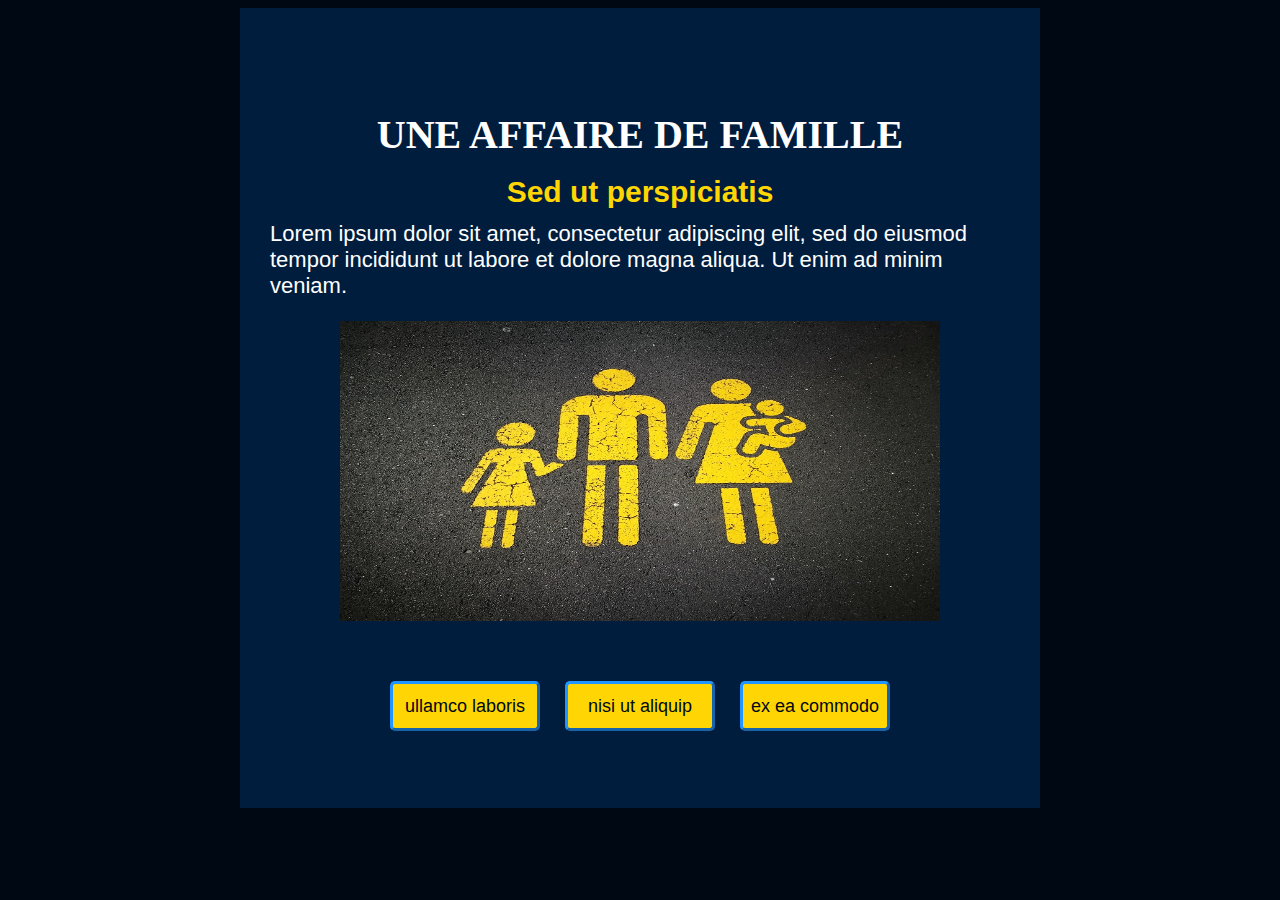
==== index.html @ 579ac046 "changement read.me" ====
<!DOCTYPE html>
<html lang="fr">
<head>
<meta charset="UTF-8">
<meta name="viewport" content="width=device-width, initial-scale=1.0">
<title>Mise en page</title>
<link rel="stylesheet" type="text/css" href="style.css"/>
<script defer src="script.js"></script>
</head>
<body>
<div class="game">
    <div class= "logo">
        <h1>UNE AFFAIRE DE FAMILLE</h1>
    </div>
    <div class= "chapitre1">
        <h1>Sed ut perspiciatis</h1>
    </div>
    <div class= "texte">
        <p>Lorem ipsum dolor sit amet, consectetur adipiscing elit,
         sed do eiusmod tempor incididunt ut labore et dolore magna aliqua.
        Ut enim ad minim veniam.</p> <img src="assets/famille.jpeg" style="display:block;" class="center" width="600px" height="300px">
    </div>
    <div class="buttons">
        <div class= "options">
        <button class="btn btn-1">ullamco laboris</button>
        <button class="btn btn-2">nisi ut aliquip</button>
        <button class="btn btn-3">ex ea commodo</button>
      </div>
</div>
</div>
</body>
</html>
---- style.css ----
body{
background-color: #000814;
display:flex;
justify-content: center;
align-items: center;
}

.game{
background-color: #001d3d ;
width:800px;
height:800px;
display:flex;
flex-direction: column;
justify-content:center;
align-items:center;
}

.logo{
text-align: center;
font-family:'Luckiest Guy',cursive;
color:white;
font-size: 20px;
}

.chapitre1{
font-family:'Pragati Narrow', sans-serif;
color:#ffd604;
font-size: 15px;
margin:-30px;
}

.texte{
font-family:'Pragati Narrow', sans-serif;
color:white;
font-size: 22px;
padding-bottom:20px;
margin-bottom:40px;
padding-right:30px;
padding-left:30px;
}

.center{
display:block;
margin-left:auto;
margin-right:auto;
    
}

.options{
display: flex;
width:500px;
height:50px;
}

.buttons .options{
justify-content: space-between;
}

.btn-1,
.btn-2,
.btn-3{
width:150px;
background-color:#ffd604;
border-radius: 5px;
color:#000814;
font-family:'Pragati Narrow', sans-serif;
font-size:18px;
border-color:#2395ff ;
border-width: 3px;
padding:5px;
}
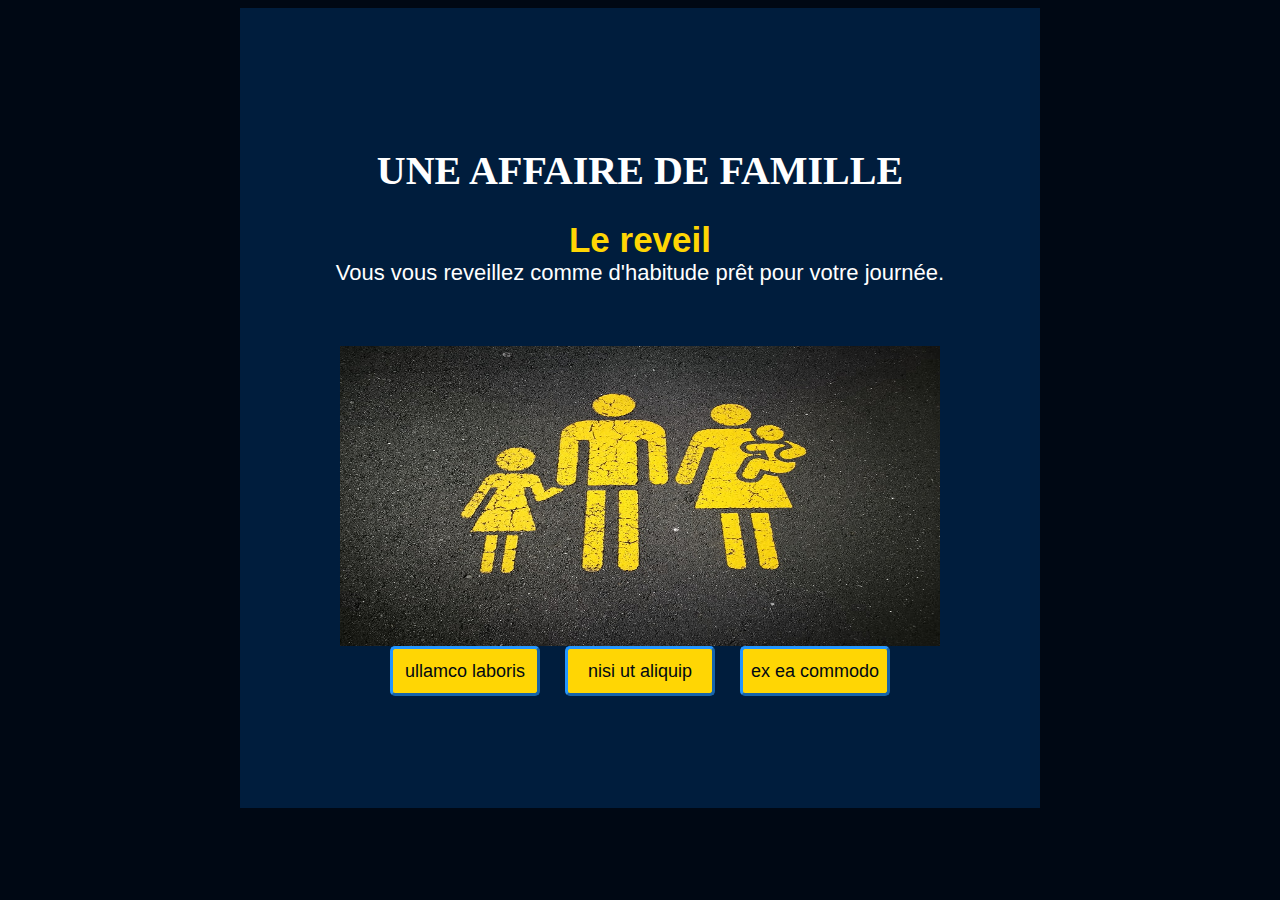
==== commit a6a3f26c: "Affichage des chapitres" ====
--- a/index.html
+++ b/index.html
@@ -18,9 +18,11 @@
     <div class= "texte">
         <p>Lorem ipsum dolor sit amet, consectetur adipiscing elit,
          sed do eiusmod tempor incididunt ut labore et dolore magna aliqua.
-        Ut enim ad minim veniam.</p> <img src="assets/famille.jpeg" style="display:block;" class="center" width="600px" height="300px">
+        Ut enim ad minim veniam.</p> 
     </div>
-    <div class="buttons">
+    <div class= "img"> <img src="assets/famille.jpeg" style="display:block;" class="center" width="600px" height="300px">
+    </div>
+        <div class="buttons">
         <div class= "options">
         <button class="btn btn-1">ullamco laboris</button>
         <button class="btn btn-2">nisi ut aliquip</button>
--- a/style.css
+++ b/style.css
@@ -25,8 +25,8 @@
 .chapitre1{
 font-family:'Pragati Narrow', sans-serif;
 color:#ffd604;
-font-size: 15px;
-margin:-30px;
+font-size: 35px;
+font-weight: bold;
 }
 
 .texte{
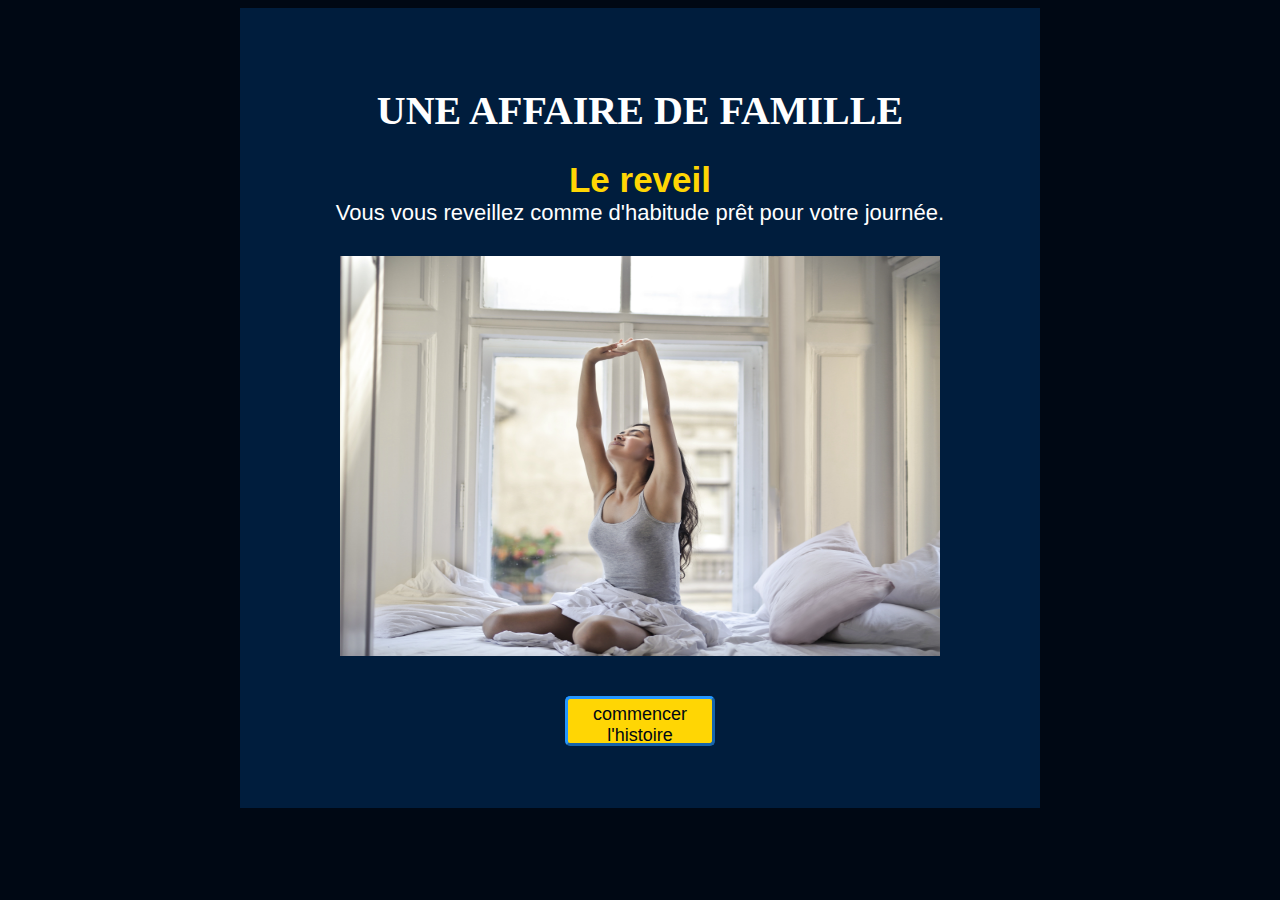
==== commit a93f3cfe: "affichage des chapitres suite" ====
--- a/index.html
+++ b/index.html
@@ -20,13 +20,12 @@
          sed do eiusmod tempor incididunt ut labore et dolore magna aliqua.
         Ut enim ad minim veniam.</p> 
     </div>
-    <div class= "img"> <img src="assets/famille.jpeg" style="display:block;" class="center" width="600px" height="300px">
+    <div class= "img">
+    <img src="assets/famille.jpeg">
     </div>
         <div class="buttons">
         <div class= "options">
-        <button class="btn btn-1">ullamco laboris</button>
-        <button class="btn btn-2">nisi ut aliquip</button>
-        <button class="btn btn-3">ex ea commodo</button>
+        <button class="btn btn-1" onclick="options()">commencer l'histoire</button>
       </div>
 </div>
 </div>
--- a/style.css
+++ b/style.css
@@ -33,8 +33,6 @@
 font-family:'Pragati Narrow', sans-serif;
 color:white;
 font-size: 22px;
-padding-bottom:20px;
-margin-bottom:40px;
 padding-right:30px;
 padding-left:30px;
 }
@@ -51,9 +49,19 @@
 width:500px;
 height:50px;
 }
-
+img{
+    display:flex;
+    justify-content: center;
+    align-items: center;
+    width:600px;
+    height:400px;
+    padding-bottom:30px;
+    padding-top: 30px;
+    
+}
 .buttons .options{
-justify-content: space-between;
+justify-content:center;
+padding:10px;
 }
 
 .btn-1,
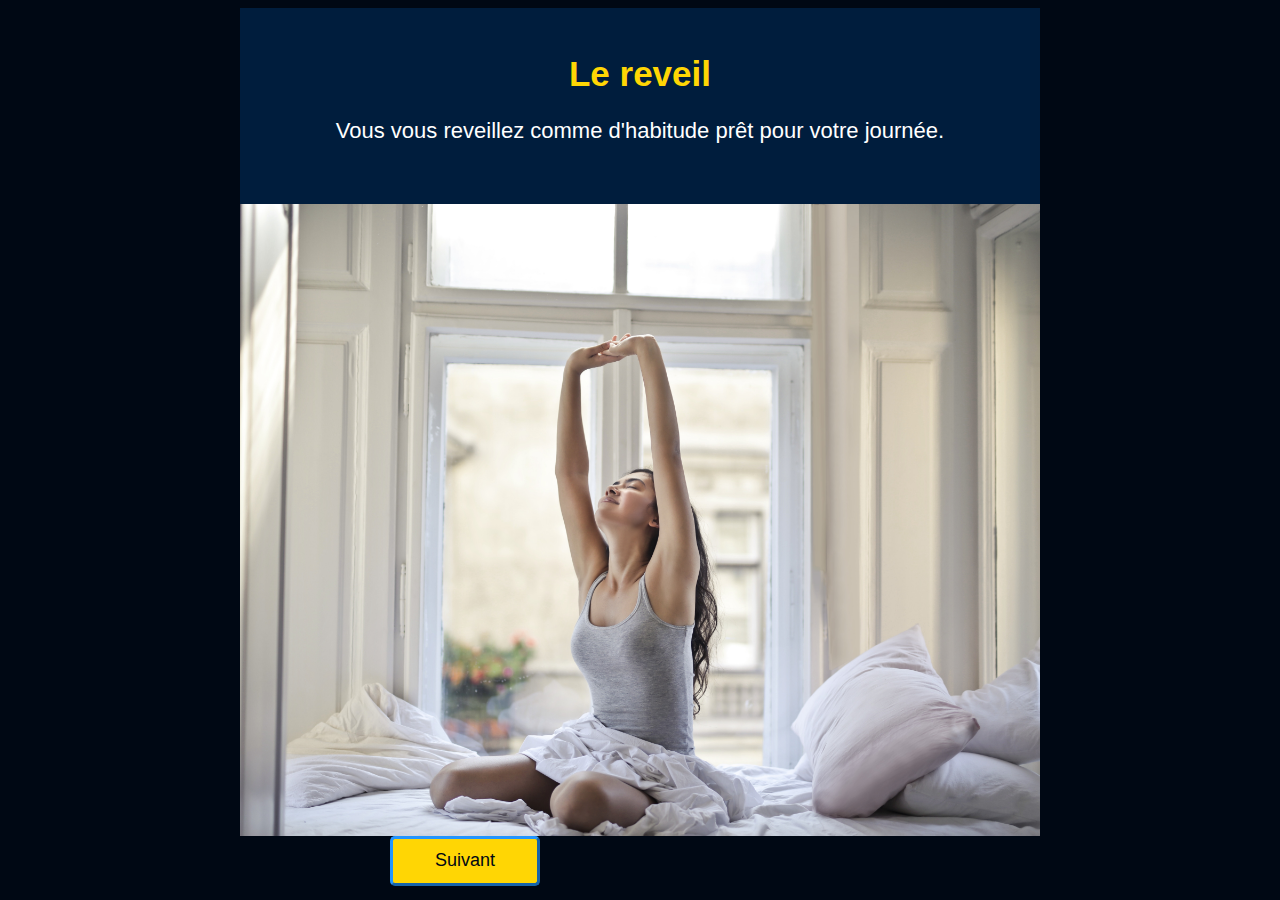
==== commit 95f25229: "fixes" ====
--- a/index.html
+++ b/index.html
@@ -1,33 +1,39 @@
 <!DOCTYPE html>
 <html lang="fr">
-<head>
-<meta charset="UTF-8">
-<meta name="viewport" content="width=device-width, initial-scale=1.0">
-<title>Mise en page</title>
-<link rel="stylesheet" type="text/css" href="style.css"/>
-<script defer src="script.js"></script>
-</head>
-<body>
-<div class="game">
-    <div class= "logo">
+  <head>
+    <meta charset="UTF-8" />
+    <meta name="viewport" content="width=device-width, initial-scale=1.0" />
+    <title>Mise en page</title>
+    <link rel="stylesheet" type="text/css" href="style.css" />
+    <script defer src="script.js"></script>
+  </head>
+  <body>
+    <div class="game">
+      <div class="logo">
         <h1>UNE AFFAIRE DE FAMILLE</h1>
+      </div>
+      
+      <h1 class="chapitre1">Sed ut perspiciatis</h1>
+
+      <div class="texte">
+        <p>
+          Lorem ipsum dolor sit amet, consectetur adipiscing elit, sed do
+          eiusmod tempor incididunt ut labore et dolore magna aliqua. Ut enim ad
+          minim veniam.
+        </p>
+      </div>
+
+      <div class="img">
+        <img src="assets/famille.jpeg" class="center" />
+      </div>
+
+      <div class="buttons">
+        <div class="options">
+          <button class="btn btn-1">ullamco laboris</button>
+          <button class="btn btn-2">nisi ut aliquip</button>
+          <button class="btn btn-3">ex ea commodo</button>
+        </div>
+      </div>
     </div>
-    <div class= "chapitre1">
-        <h1>Sed ut perspiciatis</h1>
-    </div>
-    <div class= "texte">
-        <p>Lorem ipsum dolor sit amet, consectetur adipiscing elit,
-         sed do eiusmod tempor incididunt ut labore et dolore magna aliqua.
-        Ut enim ad minim veniam.</p> 
-    </div>
-    <div class= "img">
-    <img src="assets/famille.jpeg">
-    </div>
-        <div class="buttons">
-        <div class= "options">
-        <button class="btn btn-1" onclick="options()">commencer l'histoire</button>
-      </div>
-</div>
-</div>
-</body>
-</html>+  </body>
+</html>
--- a/style.css
+++ b/style.css
@@ -1,80 +1,70 @@
-body{
-background-color: #000814;
-display:flex;
-justify-content: center;
-align-items: center;
+body {
+  background-color: #000814;
+  display: flex;
+  justify-content: center;
+  align-items: center;
 }
 
-.game{
-background-color: #001d3d ;
-width:800px;
-height:800px;
-display:flex;
-flex-direction: column;
-justify-content:center;
-align-items:center;
+.game {
+  background-color: #001d3d;
+  width: 800px;
+  height: 800px;
+  display: flex;
+  flex-direction: column;
+  justify-content: center;
+  align-items: center;
 }
 
-.logo{
-text-align: center;
-font-family:'Luckiest Guy',cursive;
-color:white;
-font-size: 20px;
+.logo {
+  text-align: center;
+  font-family: "Luckiest Guy", cursive;
+  color: white;
+  font-size: 20px;
 }
 
-.chapitre1{
-font-family:'Pragati Narrow', sans-serif;
-color:#ffd604;
-font-size: 35px;
-font-weight: bold;
+.chapitre1 {
+  font-family: "Pragati Narrow", sans-serif;
+  color: #ffd604;
+  font-size: 35px;
+  font-weight: bold;
 }
 
-.texte{
-font-family:'Pragati Narrow', sans-serif;
-color:white;
-font-size: 22px;
-padding-right:30px;
-padding-left:30px;
+.texte {
+  font-family: "Pragati Narrow", sans-serif;
+  color: white;
+  font-size: 22px;
+  padding-bottom: 20px;
+  margin-bottom: 40px;
+  padding-right: 30px;
+  padding-left: 30px;
 }
 
-.center{
-display:block;
-margin-left:auto;
-margin-right:auto;
-    
+.center {
+  display: block;
+  width: 100%;
+  height: auto;
+  margin-left: auto;
+  margin-right: auto;
 }
 
-.options{
-display: flex;
-width:500px;
-height:50px;
-}
-img{
-    display:flex;
-    justify-content: center;
-    align-items: center;
-    width:600px;
-    height:400px;
-    padding-bottom:30px;
-    padding-top: 30px;
-    
-}
-.buttons .options{
-justify-content:center;
-padding:10px;
+.options {
+  display: flex;
+  width: 500px;
+  height: 50px;
 }
 
-.btn-1,
-.btn-2,
-.btn-3{
-width:150px;
-background-color:#ffd604;
-border-radius: 5px;
-color:#000814;
-font-family:'Pragati Narrow', sans-serif;
-font-size:18px;
-border-color:#2395ff ;
-border-width: 3px;
-padding:5px;
+.buttons .options {
+  justify-content: space-between;
 }
 
+.btn {
+  width: 150px;
+  background-color: #ffd604;
+  border-radius: 5px;
+  color: #000814;
+  font-family: "Pragati Narrow", sans-serif;
+  font-size: 18px;
+  border-color: #2395ff;
+  border-width: 3px;
+  padding: 5px;
+}
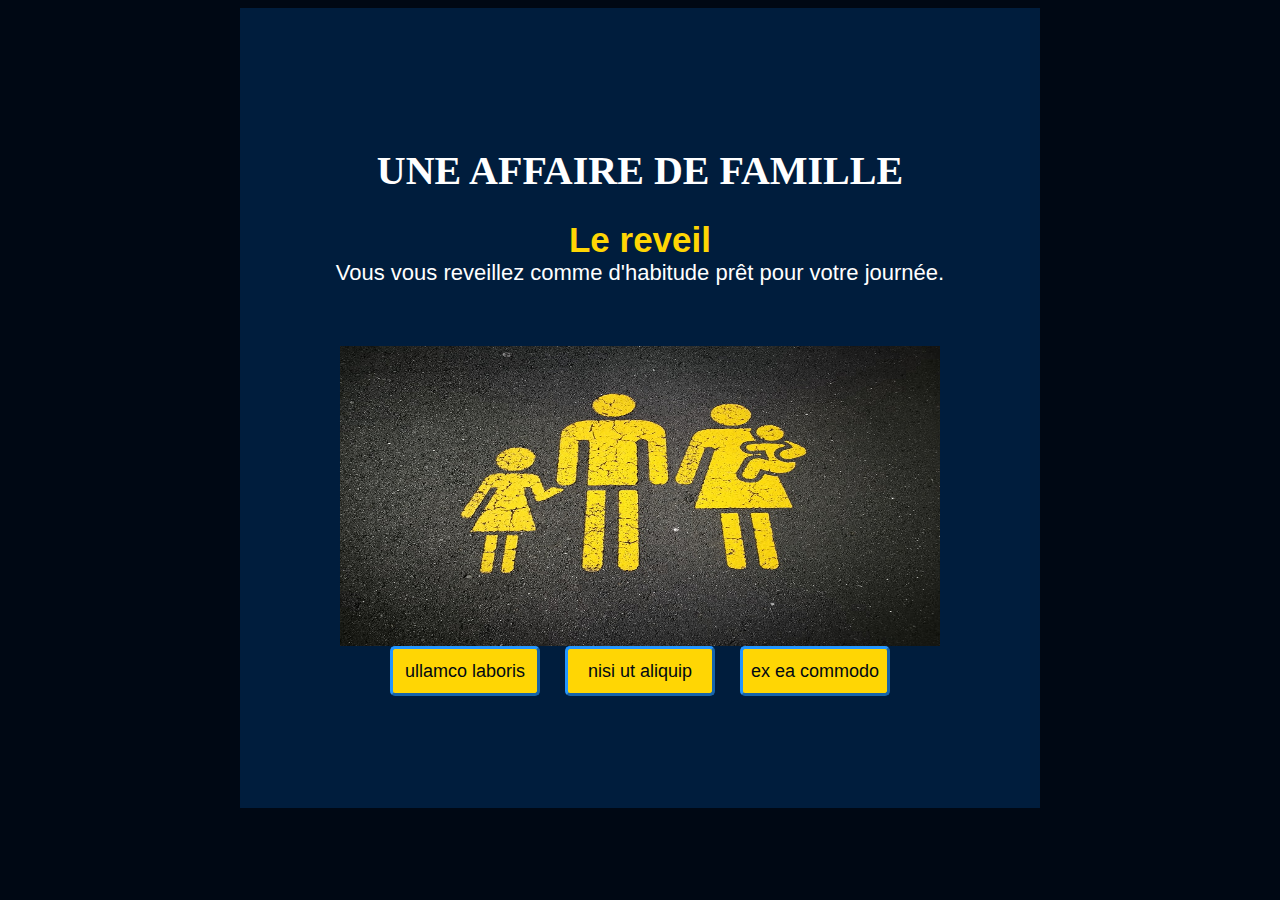
==== commit 3976235a: "Revert "fixes"" ====
--- a/index.html
+++ b/index.html
@@ -1,39 +1,34 @@
 <!DOCTYPE html>
 <html lang="fr">
-  <head>
-    <meta charset="UTF-8" />
-    <meta name="viewport" content="width=device-width, initial-scale=1.0" />
-    <title>Mise en page</title>
-    <link rel="stylesheet" type="text/css" href="style.css" />
-    <script defer src="script.js"></script>
-  </head>
-  <body>
-    <div class="game">
-      <div class="logo">
+<head>
+<meta charset="UTF-8">
+<meta name="viewport" content="width=device-width, initial-scale=1.0">
+<title>Mise en page</title>
+<link rel="stylesheet" type="text/css" href="style.css"/>
+<script defer src="script.js"></script>
+</head>
+<body>
+<div class="game">
+    <div class= "logo">
         <h1>UNE AFFAIRE DE FAMILLE</h1>
+    </div>
+    <div class= "chapitre1">
+        <h1>Sed ut perspiciatis</h1>
+    </div>
+    <div class= "texte">
+        <p>Lorem ipsum dolor sit amet, consectetur adipiscing elit,
+         sed do eiusmod tempor incididunt ut labore et dolore magna aliqua.
+        Ut enim ad minim veniam.</p> 
+    </div>
+    <div class= "img"> <img src="assets/famille.jpeg" style="display:block;" class="center" width="600px" height="300px">
+    </div>
+        <div class="buttons">
+        <div class= "options">
+        <button class="btn btn-1">ullamco laboris</button>
+        <button class="btn btn-2">nisi ut aliquip</button>
+        <button class="btn btn-3">ex ea commodo</button>
       </div>
-      
-      <h1 class="chapitre1">Sed ut perspiciatis</h1>
-
-      <div class="texte">
-        <p>
-          Lorem ipsum dolor sit amet, consectetur adipiscing elit, sed do
-          eiusmod tempor incididunt ut labore et dolore magna aliqua. Ut enim ad
-          minim veniam.
-        </p>
-      </div>
-
-      <div class="img">
-        <img src="assets/famille.jpeg" class="center" />
-      </div>
-
-      <div class="buttons">
-        <div class="options">
-          <button class="btn btn-1">ullamco laboris</button>
-          <button class="btn btn-2">nisi ut aliquip</button>
-          <button class="btn btn-3">ex ea commodo</button>
-        </div>
-      </div>
-    </div>
-  </body>
-</html>
+</div>
+</div>
+</body>
+</html>--- a/style.css
+++ b/style.css
@@ -1,70 +1,72 @@
-body {
-  background-color: #000814;
-  display: flex;
-  justify-content: center;
-  align-items: center;
+body{
+background-color: #000814;
+display:flex;
+justify-content: center;
+align-items: center;
 }
 
-.game {
-  background-color: #001d3d;
-  width: 800px;
-  height: 800px;
-  display: flex;
-  flex-direction: column;
-  justify-content: center;
-  align-items: center;
+.game{
+background-color: #001d3d ;
+width:800px;
+height:800px;
+display:flex;
+flex-direction: column;
+justify-content:center;
+align-items:center;
 }
 
-.logo {
-  text-align: center;
-  font-family: "Luckiest Guy", cursive;
-  color: white;
-  font-size: 20px;
+.logo{
+text-align: center;
+font-family:'Luckiest Guy',cursive;
+color:white;
+font-size: 20px;
 }
 
-.chapitre1 {
-  font-family: "Pragati Narrow", sans-serif;
-  color: #ffd604;
-  font-size: 35px;
-  font-weight: bold;
+.chapitre1{
+font-family:'Pragati Narrow', sans-serif;
+color:#ffd604;
+font-size: 35px;
+font-weight: bold;
 }
 
-.texte {
-  font-family: "Pragati Narrow", sans-serif;
-  color: white;
-  font-size: 22px;
-  padding-bottom: 20px;
-  margin-bottom: 40px;
-  padding-right: 30px;
-  padding-left: 30px;
+.texte{
+font-family:'Pragati Narrow', sans-serif;
+color:white;
+font-size: 22px;
+padding-bottom:20px;
+margin-bottom:40px;
+padding-right:30px;
+padding-left:30px;
 }
 
-.center {
-  display: block;
-  width: 100%;
-  height: auto;
-  margin-left: auto;
-  margin-right: auto;
+.center{
+display:block;
+margin-left:auto;
+margin-right:auto;
+    
 }
 
-.options {
-  display: flex;
-  width: 500px;
-  height: 50px;
+.options{
+display: flex;
+width:500px;
+height:50px;
 }
 
-.buttons .options {
-  justify-content: space-between;
+.buttons .options{
+justify-content: space-between;
 }
 
-.btn {
-  width: 150px;
-  background-color: #ffd604;
-  border-radius: 5px;
-  color: #000814;
-  font-family: "Pragati Narrow", sans-serif;
-  font-size: 18px;
-  border-color: #2395ff;
-  border-width: 3px;
-  padding: 5px;
+.btn-1,
+.btn-2,
+.btn-3{
+width:150px;
+background-color:#ffd604;
+border-radius: 5px;
+color:#000814;
+font-family:'Pragati Narrow', sans-serif;
+font-size:18px;
+border-color:#2395ff ;
+border-width: 3px;
+padding:5px;
 }
+
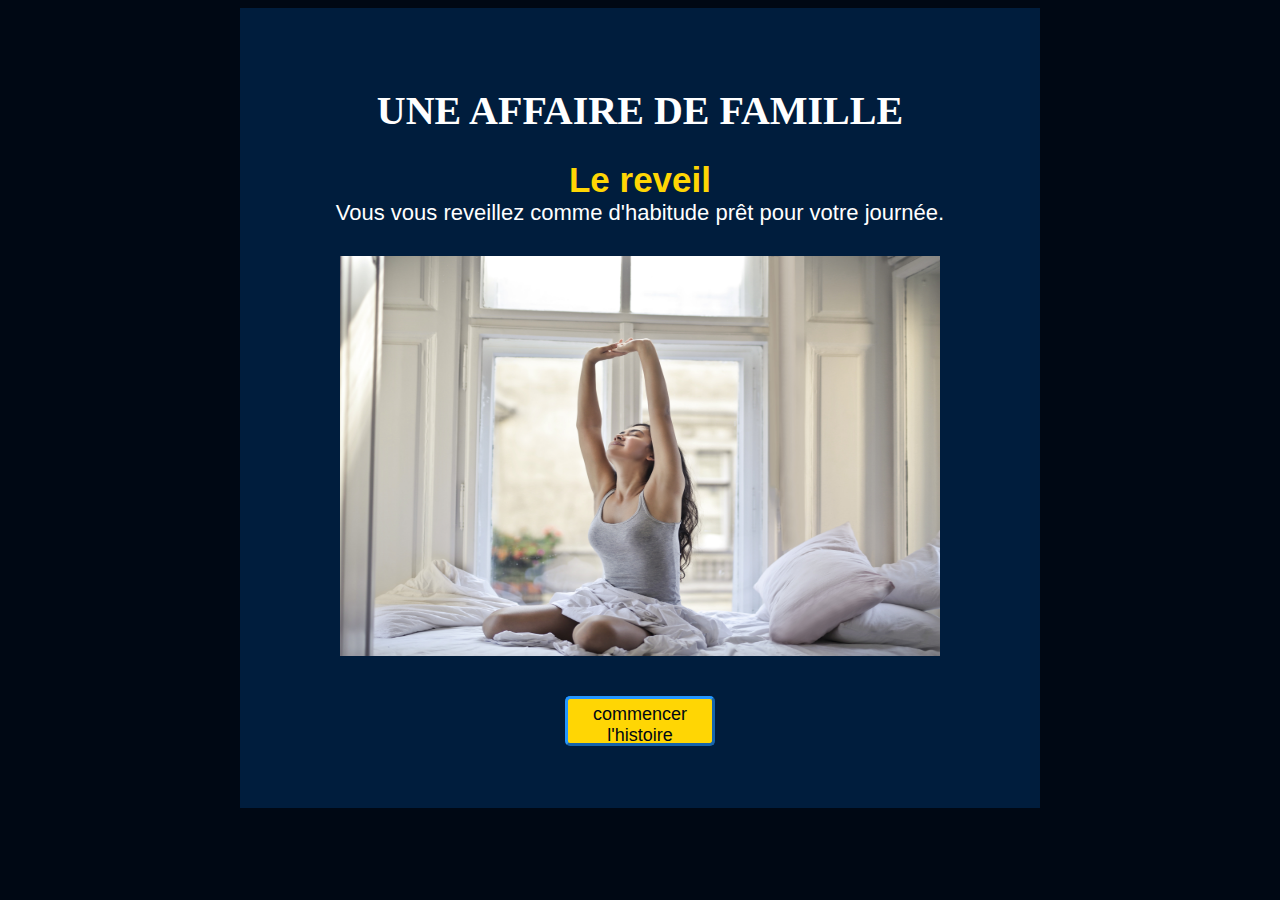
==== commit 7f905e2b: "Merge branch 'main' of https://github.com/magalieveloso/vous-etes-le-heros-une-affaire-de-famille in" ====
--- a/index.html
+++ b/index.html
@@ -20,13 +20,12 @@
          sed do eiusmod tempor incididunt ut labore et dolore magna aliqua.
         Ut enim ad minim veniam.</p> 
     </div>
-    <div class= "img"> <img src="assets/famille.jpeg" style="display:block;" class="center" width="600px" height="300px">
+    <div class= "img">
+    <img src="assets/famille.jpeg">
     </div>
         <div class="buttons">
         <div class= "options">
-        <button class="btn btn-1">ullamco laboris</button>
-        <button class="btn btn-2">nisi ut aliquip</button>
-        <button class="btn btn-3">ex ea commodo</button>
+        <button class="btn btn-1" onclick="options()">commencer l'histoire</button>
       </div>
 </div>
 </div>
--- a/style.css
+++ b/style.css
@@ -33,8 +33,6 @@
 font-family:'Pragati Narrow', sans-serif;
 color:white;
 font-size: 22px;
-padding-bottom:20px;
-margin-bottom:40px;
 padding-right:30px;
 padding-left:30px;
 }
@@ -51,9 +49,19 @@
 width:500px;
 height:50px;
 }
-
+img{
+    display:flex;
+    justify-content: center;
+    align-items: center;
+    width:600px;
+    height:400px;
+    padding-bottom:30px;
+    padding-top: 30px;
+    
+}
 .buttons .options{
-justify-content: space-between;
+justify-content:center;
+padding:10px;
 }
 
 .btn-1,
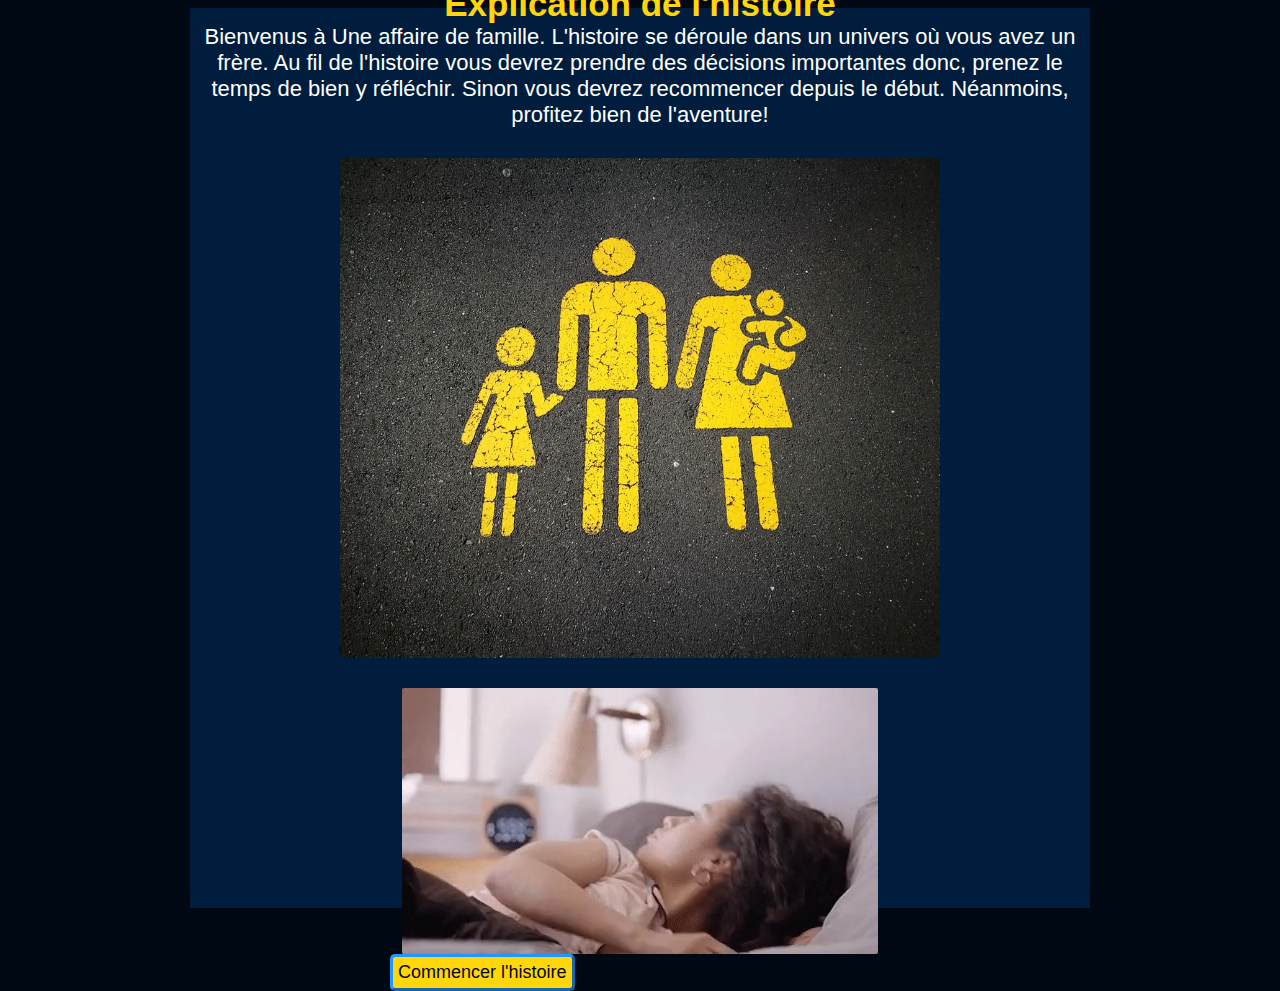
==== commit 7a8a8cae: "audio&video 1" ====
--- a/index.html
+++ b/index.html
@@ -1,31 +1,34 @@
 <!DOCTYPE html>
 <html lang="fr">
 <head>
-<meta charset="UTF-8">
-<meta name="viewport" content="width=device-width, initial-scale=1.0">
-<title>Mise en page</title>
+<meta charset="UTF-8/">
+<meta http-equiv="Content-Type" content="text/html; charset=utf-8" />
+<meta name="viewport" content="width=device-width, initial-scale=1.0"/>
+<title>Une affaire de famille</title>
 <link rel="stylesheet" type="text/css" href="style.css"/>
 <script defer src="script.js"></script>
 </head>
 <body>
 <div class="game">
-    <div class= "logo">
-        <h1>UNE AFFAIRE DE FAMILLE</h1>
+    <div class="logo">
+        UNE AFFAIRE DE FAMILLE
     </div>
-    <div class= "chapitre1">
-        <h1>Sed ut perspiciatis</h1>
-    </div>
-    <div class= "texte">
+    <div class="chapitre1">
+    Sed ut perspiciatis</div>
+    <div class="texte">
         <p>Lorem ipsum dolor sit amet, consectetur adipiscing elit,
          sed do eiusmod tempor incididunt ut labore et dolore magna aliqua.
         Ut enim ad minim veniam.</p> 
     </div>
-    <div class= "img">
-    <img src="assets/famille.jpeg">
+    <div class="img">
+    <img src="assets/famille.jpeg" class="img"/>
     </div>
-        <div class="buttons">
-        <div class= "options">
-        <button class="btn btn-1" onclick="options()">commencer l'histoire</button>
+    <video src="assets/wakeupvid.mp4" autoplay loop muted>
+    </video>
+        <div class="options">
+            <button class="btn btn-1">ullamco laboris</button>
+            <button class="btn btn-2">nisi ut aliquip</button>
+            <button class="btn btn-3">ex ea commodo</button>
       </div>
 </div>
 </div>
--- a/style.css
+++ b/style.css
@@ -1,80 +1,72 @@
-body{
-background-color: #000814;
-display:flex;
-justify-content: center;
-align-items: center;
+body {
+    background-color: #000814;
+    display: flex;
+    justify-content: center;
+    align-items: center;
+  }
+
+  .game {
+    background-color: #001d3d;
+    width: 900px;
+    height: 900px;
+    display: flex;
+    flex-direction: column;
+    justify-content: center;
+    align-items: center;
+  }
+
+  .logo {
+    text-align: center;
+    font-family: "Luckiest Guy", cursive;
+    color: white;
+    font-size: 50px;
+  }
+
+  .chapitre1 {
+    font-family: "Pragati Narrow", sans-serif;
+    color: #ffd60A;
+    font-size: 35px;
+    font-weight: bold;
+  }
+
+  .texte {
+    font-family: "Pragati Narrow", sans-serif;
+    color: white;
+    font-size: 22px;
+    text-align: center;
+  }
+
+ 
+  .options {
+    display: flex;
+    min-width: 500px;
+    height: 50px;
+    justify-content: space-between;
+  }
+  .btn {
+    min-width: 150px;
+    background-color: #ffd60A;
+    border-radius: 5px;
+    color: #000814;
+    font-family: "Pragati Narrow", sans-serif;
+    font-size: 18px;
+    border-color: #2395ff;
+    border-width: 3px;
+    padding: 5px;
+  }
+
+  .btn:hover {
+    background-color: #2395ff;
 }
 
-.game{
-background-color: #001d3d ;
-width:800px;
-height:800px;
-display:flex;
-flex-direction: column;
-justify-content:center;
-align-items:center;
-}
-
-.logo{
-text-align: center;
-font-family:'Luckiest Guy',cursive;
-color:white;
-font-size: 20px;
-}
-
-.chapitre1{
-font-family:'Pragati Narrow', sans-serif;
-color:#ffd604;
-font-size: 35px;
-font-weight: bold;
-}
-
-.texte{
-font-family:'Pragati Narrow', sans-serif;
-color:white;
-font-size: 22px;
-padding-right:30px;
-padding-left:30px;
-}
-
-.center{
-display:block;
-margin-left:auto;
-margin-right:auto;
-    
-}
-
-.options{
-display: flex;
-width:500px;
-height:50px;
-}
-img{
+  img {
     display:flex;
     justify-content: center;
     align-items: center;
     width:600px;
-    height:400px;
+    height:500px;
     padding-bottom:30px;
     padding-top: 30px;
     
 }
-.buttons .options{
-justify-content:center;
-padding:10px;
-}
 
-.btn-1,
-.btn-2,
-.btn-3{
-width:150px;
-background-color:#ffd604;
-border-radius: 5px;
-color:#000814;
-font-family:'Pragati Narrow', sans-serif;
-font-size:18px;
-border-color:#2395ff ;
-border-width: 3px;
-padding:5px;
-}
-
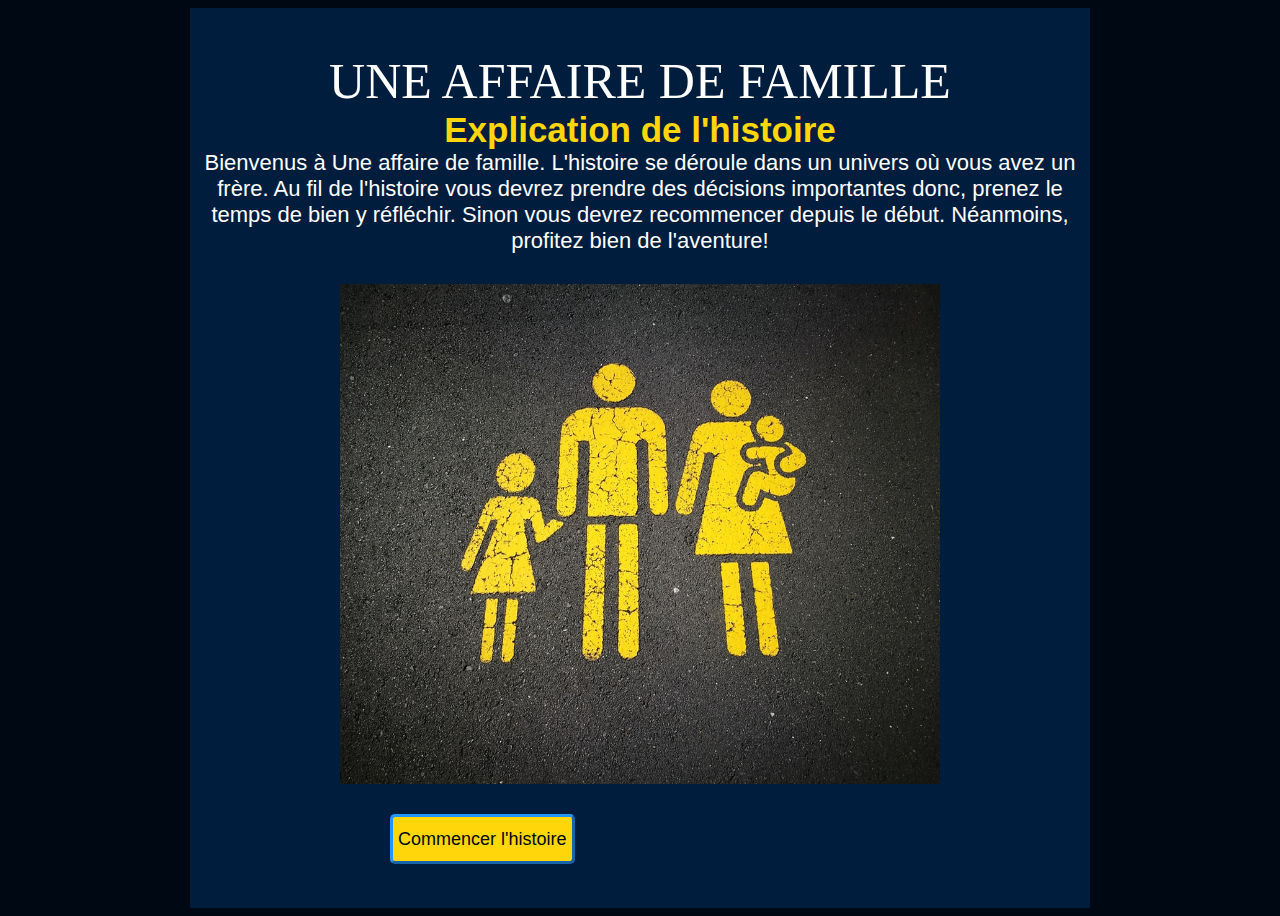
==== commit 80380d22: "4.1 & 4.2 fixes" ====
--- a/index.html
+++ b/index.html
@@ -1,36 +1,39 @@
 <!DOCTYPE html>
 <html lang="fr">
 <head>
-<meta charset="UTF-8/">
-<meta http-equiv="Content-Type" content="text/html; charset=utf-8" />
-<meta name="viewport" content="width=device-width, initial-scale=1.0"/>
-<title>Une affaire de famille</title>
-<link rel="stylesheet" type="text/css" href="style.css"/>
-<script defer src="script.js"></script>
+    <meta charset="UTF-8/">
+    <meta http-equiv="Content-Type" content="text/html; charset=utf-8" />
+    <meta name="viewport" content="width=device-width, initial-scale=1.0"/>
+    <title>Une affaire de famille</title>
+    <link rel="stylesheet" type="text/css" href="style.css"/>
+    <script defer src="script.js"></script>
 </head>
+
 <body>
-<div class="game">
-    <div class="logo">
-        UNE AFFAIRE DE FAMILLE
-    </div>
-    <div class="chapitre1">
-    Sed ut perspiciatis</div>
-    <div class="texte">
-        <p>Lorem ipsum dolor sit amet, consectetur adipiscing elit,
-         sed do eiusmod tempor incididunt ut labore et dolore magna aliqua.
-        Ut enim ad minim veniam.</p> 
-    </div>
-    <div class="img">
-    <img src="assets/famille.jpeg" class="img"/>
-    </div>
-    <video src="assets/wakeupvid.mp4" autoplay loop muted>
-    </video>
+    <div class="game">
+        <div class="logo">
+            UNE AFFAIRE DE FAMILLE
+        </div>
+
+        <div class="chapitre1">
+            Sed ut perspiciatis
+        </div>
+
+        <div class="texte">
+            <p>Lorem ipsum dolor sit amet, consectetur adipiscing elit,
+            sed do eiusmod tempor incididunt ut labore et dolore magna aliqua.
+            Ut enim ad minim veniam.</p> 
+        </div>
+
+        <div class="img">
+            <img src="assets/famille.jpeg" />
+        </div>
+
         <div class="options">
             <button class="btn btn-1">ullamco laboris</button>
             <button class="btn btn-2">nisi ut aliquip</button>
             <button class="btn btn-3">ex ea commodo</button>
-      </div>
-</div>
-</div>
+        </div>
+    </div>
 </body>
 </html>